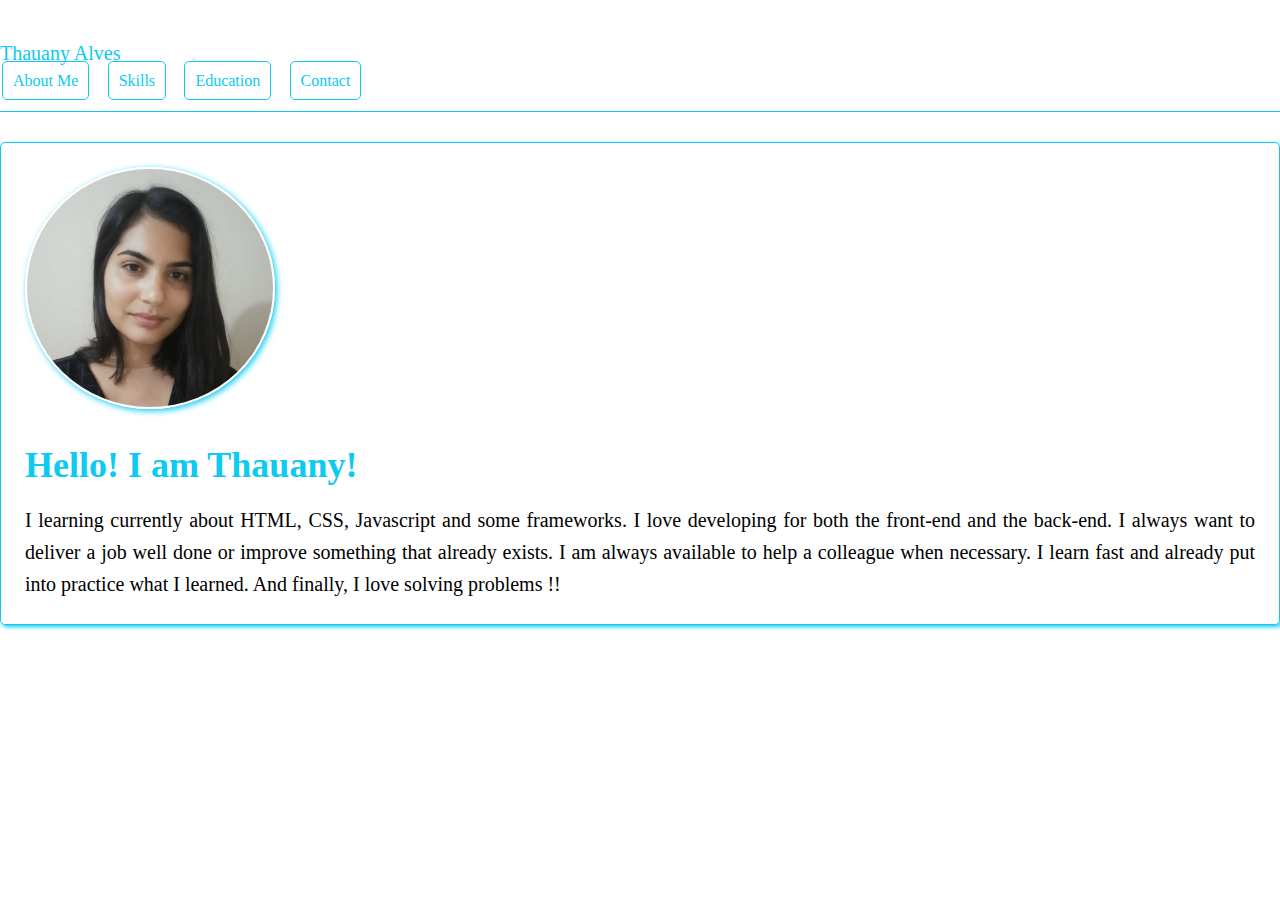
==== index.html @ 52c62b24 "adding pages" ====
<!DOCTYPE html>
<html lang="en">
<head>
    <meta charset="UTF-8">
    <meta name="viewport" content="width=device-width, initial-scale=1.0">
    <link href="https://cdn.jsdelivr.net/npm/bootstrap@5.0.0-beta1/dist/css/bootstrap.min.css" rel="stylesheet" integrity="sha384-giJF6kkoqNQ00vy+HMDP7azOuL0xtbfIcaT9wjKHr8RbDVddVHyTfAAsrekwKmP1" crossorigin="anonymous">
    
    <link rel="stylesheet" href="./styles/style.css">
    <title>Thauany Alves</title>
</head>
<body>
    <div class="container">
        <nav class="navbar navbar-expand-md">
            <div class="container-fluid navbar-content">
              <a class="navbar-brand" href="index.html">Thauany Alves</a>
              <button class="navbar-toggler" type="button" data-bs-toggle="collapse" data-bs-target="#navbarNavAltMarkup" aria-controls="navbarNavAltMarkup" aria-expanded="false" aria-label="Toggle navigation">
                <span class="navbar-toggler-icon"></span>
              </button>
              <div class="collapse navbar-collapse" id="navbarNavAltMarkup">
                <div class="navbar-nav">
                  <a class="nav-link active" aria-current="page" href="./index.html">About Me</a>
                  <a class="nav-link" href="./skills.html">Skills</a>
                  <a class="nav-link" href="./education.html">Education</a>
                  <!-- <a class="nav-link" href="#">Works</a> -->
                  <a class="nav-link" href="./contact-me.html">Contact</a>
                </div>
              </div>
            </div>
          </nav>
          <main>
            <!-- <div class="container about-me"> -->
              <div class="clearfix about-me">
                <!-- <div class="col-4 img-profile"> -->
                  <img id="img-profile" class="col-md-3 img-fluid float-md-start" src="./assets/image/thauany.jpeg" alt="">
                <!-- </div> -->
  
                <!-- <div class="col-8 about-text"> -->
                  <h3>Hello! I am Thauany!</h3>
                  <p>I learning currently about HTML, CSS, Javascript and some frameworks.
                    I love developing for both the front-end and the back-end.
                    I always want to deliver a job well done or improve something that already exists.
                    I am always available to help a colleague when necessary.
                    I learn fast and already put into practice what I learned.
                    And finally, I love solving problems !! </p>
                <!-- </div> -->
              
              </div>
            <!-- </div>            -->

          </main>
          <footer>

          </footer>
    </div>
    
    <script src="https://cdn.jsdelivr.net/npm/bootstrap@5.0.0-beta1/dist/js/bootstrap.bundle.min.js" integrity="sha384-ygbV9kiqUc6oa4msXn9868pTtWMgiQaeYH7/t7LECLbyPA2x65Kgf80OJFdroafW" crossorigin="anonymous"></script>
</body>
</html>
---- styles/style.css ----
*{
    margin: 0;
    padding: 0;
    box-sizing: border-box;
    font-size: 62.5%;
}

body{
    font-size: 18rem;
}

.navbar{
    padding: 20px 0;
    border-bottom: 1px solid #0DCAF0;
}

.nav-link, .navbar-brand, .navbar-toggler-icon{
    color: #0DCAF0;
   
}

.navbar-brand{
    font-size: 2rem;
    font-weight: 500;
}

.nav-link {
    font-size: 1.6rem;
    font-weight: 500;
    border: 1px solid #0DCAF0;
    background-color: none;
    border-radius: 5px;
    margin: 2px;
    margin-right: 12px;
    padding: 10px;

    transition: color 1s, background-color 2s;
}

/* .navbar-toggler{
    background-color: #0DCAF0;
    color: white;
}

.navbar-toggler-icon{
    color: white;
} */

.navbar-brand{
    margin-right: 60px;
}

.navbar-brand, .navbar-nav a{
    text-decoration: none;
}

.navbar-brand:hover{
    color: gray;
    font-size: 2rem
}

.navbar-nav a:hover{
   color: white;
   background-color: #0DCAF0;
}



main{
    display: flex;
    flex-direction: column;
    align-items: center;
    justify-content: space-around;
}

.about-me, .skills, .edu, .works, .contacts{
    border: 1px solid #0DCAF0;
    border-radius: 5px;
    margin: 10px auto;
    padding: 24px;
    margin: 30px auto;

    box-shadow: 2px 2px 4px #0DCAF0;

}

.about-me{
    /* background-color: #0DCAF0; */
    box-shadow: 2px 2px 4px #0DCAF0;
}

.about-me h3{
    font-size: 3.6rem;
    font-weight: bold;
    color: #0DCAF0;
    
    margin: 18px 0;
}

.about-me p{
    font-size: 2rem;
    line-height: 3.2rem;
    text-align: justify;
    
}

.img-profile img{
    border-radius: 50%;
}

#img-profile{
    border-radius: 50%;
    margin-right: 16px;
    margin-bottom: 6px;
    border: 2px solid white;
    box-shadow: 2px 2px 6px #0DCAF0;
    max-width: 250px;
}


h3{
    font-size: 3.6rem;
    font-weight: bold;
    color: #0DCAF0;
    
    margin-bottom: 18px;
}


.card{
    border-color: #0DCAF0;
    margin-top:10px ;

    /* box-shadow: 1px 1px 2px #0DCAF0; */
}

.card-header{
    font-size: 1.6rem;
    color: white;
    background-color: #0DCAF0;
     
    padding: 12px;
}
.skill-item{
    margin-top: 10px;
    margin-bottom: 12px;
}

.img-label{
    width: 28px;
    height: 28px;
    
    display: flex;
    flex-direction: row;
    align-items: center;
    justify-content: space-between;
    margin-bottom: 6px;
}

.img-label span{
    min-width: 112px;
    /* background-color: red; */
    margin-left: 10px;

    font-size: 1.2rem;
    font-weight: 500;
}


.edu-item .card-body p{
    font-size: 1.1rem;
    font-weight: 500;
}

.edu-item .card-body ul{
    margin-top: 14px;
    font-size: 2rem;
}

#contacts .img-label {
    width: 44px;
    height: 44px;
    
    display: flex;
    flex-direction: row;
    align-items: center;
    margin-bottom: 14px; 
} 

.info-text{
    font-size: 2.6rem;
    line-height: 3rem;
    font-weight: 500;
    color: #0DCAF0;
    margin: auto;
}
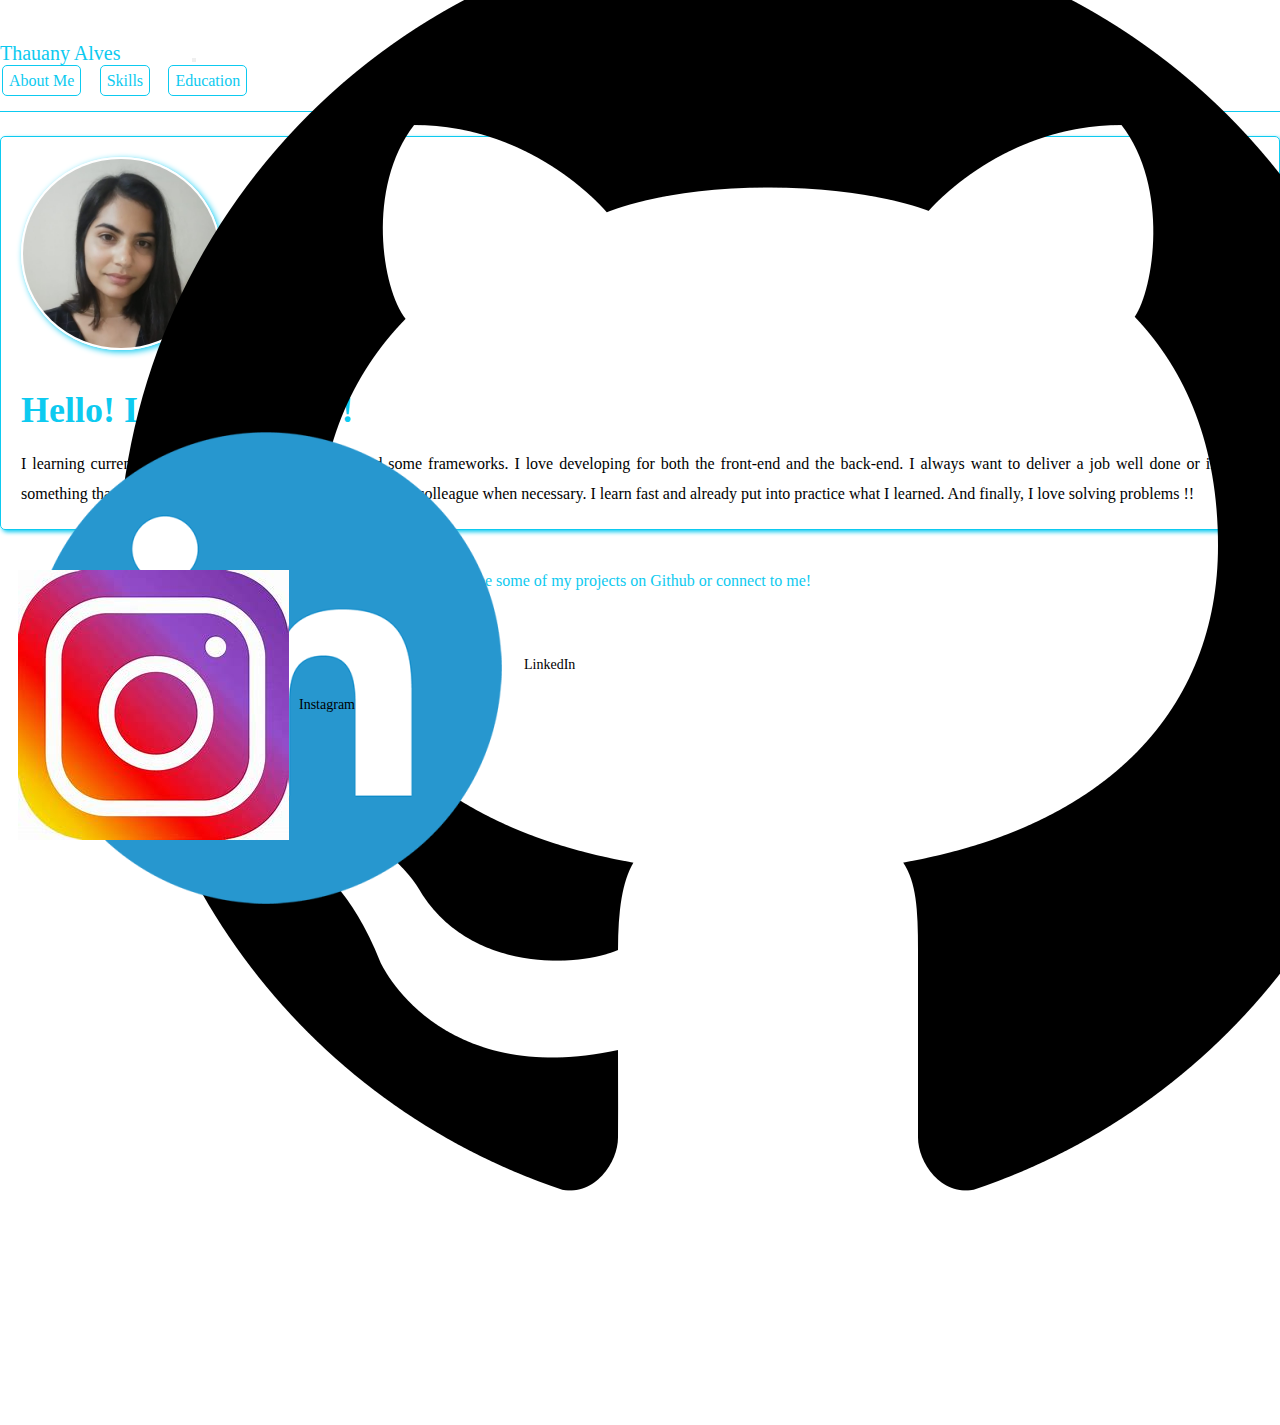
==== commit a0a8ff05: "implementing footer" ====
--- a/index.html
+++ b/index.html
@@ -22,34 +22,55 @@
                   <a class="nav-link" href="./skills.html">Skills</a>
                   <a class="nav-link" href="./education.html">Education</a>
                   <!-- <a class="nav-link" href="#">Works</a> -->
-                  <a class="nav-link" href="./contact-me.html">Contact</a>
+                  <!-- <a class="nav-link" href="./contact-me.html">Contact</a> -->
                 </div>
               </div>
             </div>
           </nav>
           <main>
-            <!-- <div class="container about-me"> -->
-              <div class="clearfix about-me">
-                <!-- <div class="col-4 img-profile"> -->
-                  <img id="img-profile" class="col-md-3 img-fluid float-md-start" src="./assets/image/thauany.jpeg" alt="">
-                <!-- </div> -->
-  
-                <!-- <div class="col-8 about-text"> -->
-                  <h3>Hello! I am Thauany!</h3>
-                  <p>I learning currently about HTML, CSS, Javascript and some frameworks.
-                    I love developing for both the front-end and the back-end.
-                    I always want to deliver a job well done or improve something that already exists.
-                    I am always available to help a colleague when necessary.
-                    I learn fast and already put into practice what I learned.
-                    And finally, I love solving problems !! </p>
-                <!-- </div> -->
-              
+            <div class="clearfix about-me">
+              <img id="img-profile" class="col-3 img-fluid float-md-start" src="./assets/image/thauany.jpeg" alt="">
+
+              <h3>Hello! I am Thauany!</h3>
+              <p>I learning currently about HTML, CSS, Javascript and some frameworks.
+                I love developing for both the front-end and the back-end.
+                I always want to deliver a job well done or improve something that already exists.
+                I am always available to help a colleague when necessary.
+                I learn fast and already put into practice what I learned.
+                And finally, I love solving problems !! </p>
               </div>
-            <!-- </div>            -->
+          </main>
+          <footer>    
+            <div id="contacts" class="contacts" >            
+              <div class="row">
+                <div class="col-md-6">
+                  <p class="info-text">See some of my projects on Github or connect to me!</p>
+                </div>
 
-          </main>
-          <footer>
+                <div class="col-sm-4 col-md-2 label">
+                  <div class="img-label">
+                    <img class="img-fluid" src="./assets/image/github.png" alt="">
+                    <span>Git Hub</span>
+                  </div>
+                </div>
+                
+                <div class="col-sm-4 col-md-2 label">
+                  <div class="img-label">
+                    <img class="img-fluid" src="./assets/image/linkedIn.png" alt="">
+                    <span>LinkedIn</span>
+                  </div>
+                </div>
 
+                <div class="col-sm-4 col-md-2 label">
+                  <div class="img-label">
+                    <img class="img-fluid" src="./assets/image/insta.png" alt="">
+                    <span>Instagram</span>
+                  </div>
+                </div>
+
+                
+              </div>
+            </div>
           </footer>
     </div>
     
--- a/styles/style.css
+++ b/styles/style.css
@@ -7,6 +7,7 @@
 
 body{
     font-size: 18rem;
+    position: relative;
 }
 
 .navbar{
@@ -32,7 +33,7 @@
     border-radius: 5px;
     margin: 2px;
     margin-right: 12px;
-    padding: 10px;
+    padding: 6px;
 
     transition: color 1s, background-color 2s;
 }
@@ -56,7 +57,6 @@
 
 .navbar-brand:hover{
     color: gray;
-    font-size: 2rem
 }
 
 .navbar-nav a:hover{
@@ -73,15 +73,27 @@
     justify-content: space-around;
 }
 
-.about-me, .skills, .edu, .works, .contacts{
+.about-me, .skills, .edu, .works{
     border: 1px solid #0DCAF0;
     border-radius: 5px;
-    margin: 10px auto;
-    padding: 24px;
-    margin: 30px auto;
+    padding: 20px;
+    margin: 24px auto;
 
     box-shadow: 2px 2px 4px #0DCAF0;
 
+}
+
+.contacts{
+    padding: 18px;
+}
+
+#contacts .info-text{
+    text-align: center;
+    font-size: 1.6rem;
+    font-weight: 500;
+    color: #0DCAF0;
+
+    margin-bottom: 18px;
 }
 
 .about-me{
@@ -98,8 +110,8 @@
 }
 
 .about-me p{
-    font-size: 2rem;
-    line-height: 3.2rem;
+    font-size: 1.6rem;
+    line-height: 3rem;
     text-align: justify;
     
 }
@@ -110,16 +122,16 @@
 
 #img-profile{
     border-radius: 50%;
-    margin-right: 16px;
-    margin-bottom: 6px;
+    margin-right: 24px;
+    margin-bottom: 10px;
     border: 2px solid white;
     box-shadow: 2px 2px 6px #0DCAF0;
-    max-width: 250px;
+    max-width: 200px;
 }
 
 
 h3{
-    font-size: 3.6rem;
+    font-size: 3.4rem;
     font-weight: bold;
     color: #0DCAF0;
     
@@ -162,35 +174,83 @@
     /* background-color: red; */
     margin-left: 10px;
 
+    font-size: 1.4rem;
+    font-weight: 500;
+}
+
+.card-title{
+    font-size: 1.6rem;
+    line-height: 2rem;
+}
+
+.card-subtitle{
+    font-size: 1.4rem;
+    line-height: 1.8rem;
+}
+
+.edu-item .card-body p{
     font-size: 1.2rem;
-    font-weight: 500;
-}
-
-
-.edu-item .card-body p{
-    font-size: 1.1rem;
     font-weight: 500;
 }
 
 .edu-item .card-body ul{
     margin-top: 14px;
     font-size: 2rem;
-}
-
-#contacts .img-label {
-    width: 44px;
-    height: 44px;
-    
+    line-height: 2.2rem;
+}
+
+#contacts .label{
     display: flex;
     flex-direction: row;
     align-items: center;
-    margin-bottom: 14px; 
+}
+
+#contacts .img-label {
+    width: 34px;
+    height: 34px;
+    
+    
 } 
 
-.info-text{
-    font-size: 2.6rem;
-    line-height: 3rem;
-    font-weight: 500;
-    color: #0DCAF0;
-    margin: auto;
-}+@media (max-width: 575.98px) {
+    #contacts .label {
+        /* margin-bottom: 8px; */
+        max-width: 140px;
+        margin: 6px auto;
+        /* border: 1px solid red; */
+
+    } 
+
+    #contacts{
+        /* text-align: center; */
+        margin: 16px auto;
+        display: flex;
+        flex-direction: column;
+        align-items: center;
+        
+        /* border: 1px solid red; */
+    }
+
+    .skill-item{
+        width: 46%;
+    }
+
+    .skill-item .img-label{
+        width: 20px;
+        height: 20px;
+        /* border: 1px solid red */
+    }
+
+    .skill-item .img-label span{
+        margin-left: 5px;
+        font-size: 1.3rem;
+    }
+}
+
+@media (max-width: 767.98px) {
+    #img-profile{
+        text-align: center;
+    }
+}
+
+
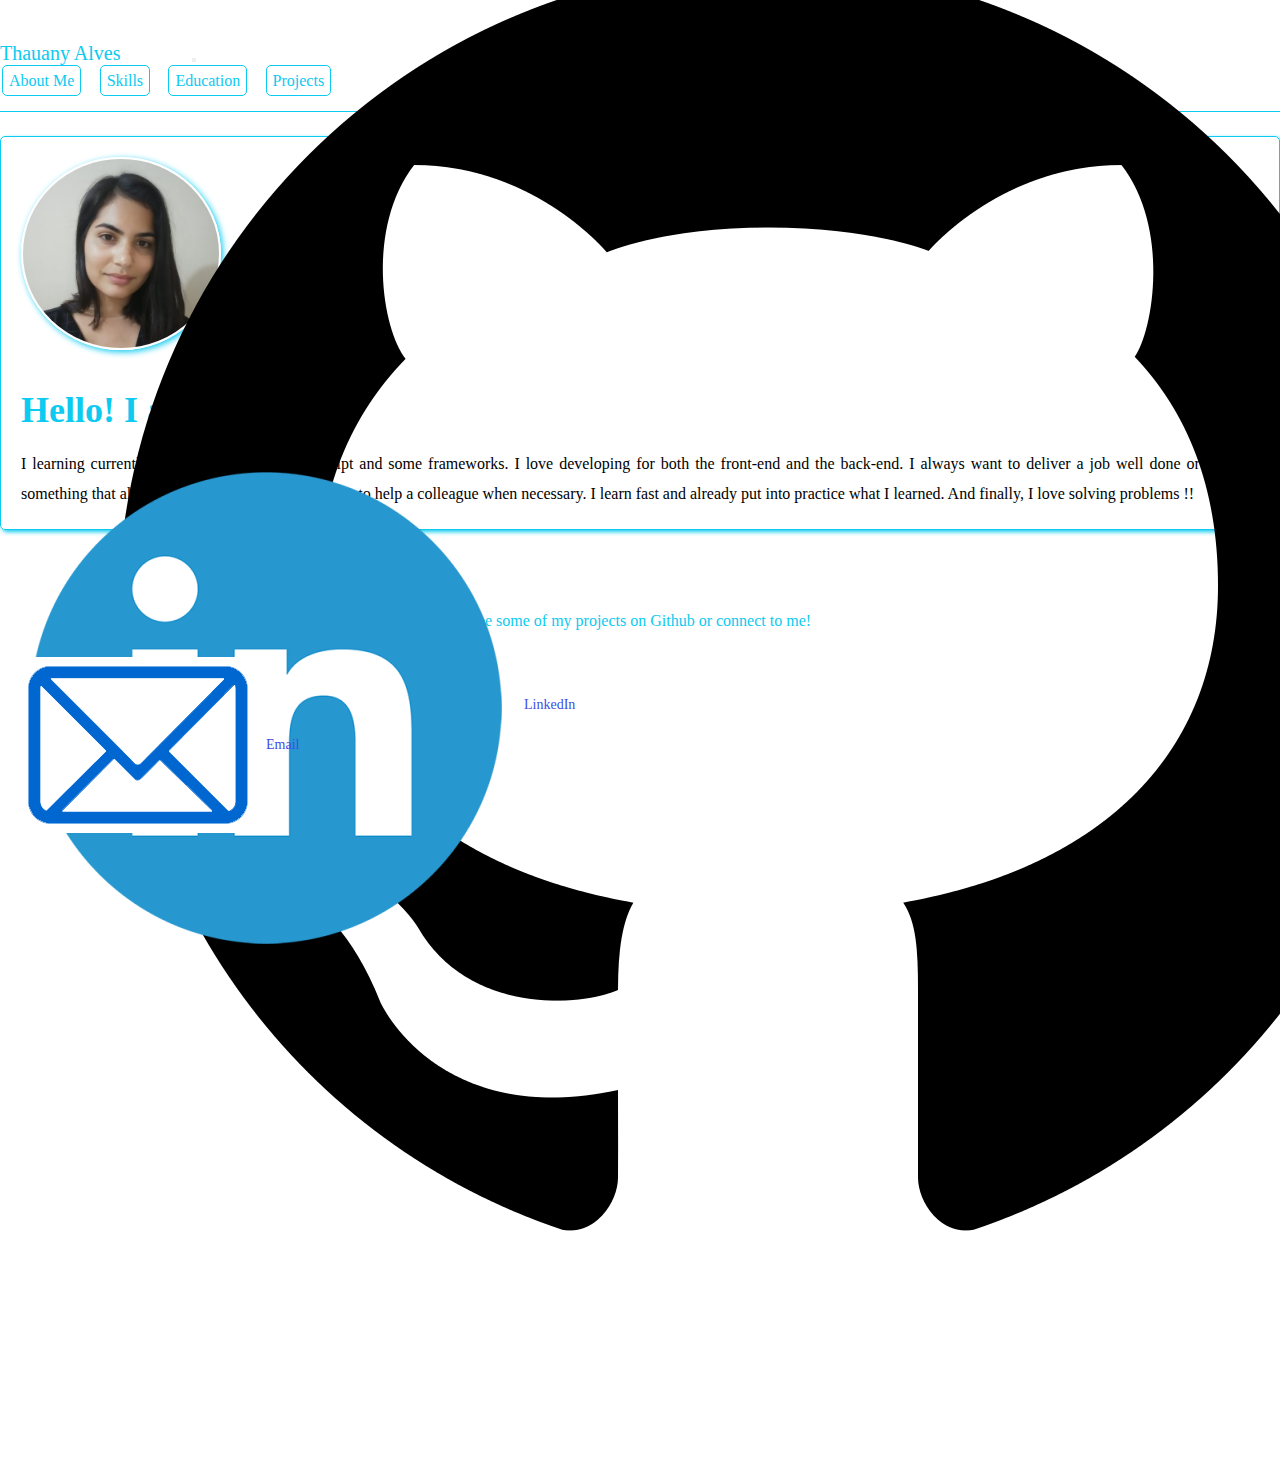
==== commit 6ad06787: "update on links" ====
--- a/index.html
+++ b/index.html
@@ -21,7 +21,7 @@
                   <a class="nav-link active" aria-current="page" href="./index.html">About Me</a>
                   <a class="nav-link" href="./skills.html">Skills</a>
                   <a class="nav-link" href="./education.html">Education</a>
-                  <!-- <a class="nav-link" href="#">Works</a> -->
+                  <a class="nav-link" href="./works.html">Projects</a>
                   <!-- <a class="nav-link" href="./contact-me.html">Contact</a> -->
                 </div>
               </div>
@@ -43,28 +43,35 @@
           <footer>    
             <div id="contacts" class="contacts" >            
               <div class="row">
-                <div class="col-md-6">
+                <div class="col-md-5">
                   <p class="info-text">See some of my projects on Github or connect to me!</p>
                 </div>
 
                 <div class="col-sm-4 col-md-2 label">
                   <div class="img-label">
-                    <img class="img-fluid" src="./assets/image/github.png" alt="">
-                    <span>Git Hub</span>
+                      <img class="img-fluid" src="./assets/image/github.png" alt="">
+                      <span> <a class="contact-link" href="http://github.com/thauany-alves" target="_blank">
+                        Git Hub</a>
+                      </span>
+                    </a>
                   </div>
                 </div>
                 
                 <div class="col-sm-4 col-md-2 label">
                   <div class="img-label">
                     <img class="img-fluid" src="./assets/image/linkedIn.png" alt="">
-                    <span>LinkedIn</span>
+                    <span>
+                      <a href="https://www.linkedin.com/in/thauany-araujo-alves-a01b69116/" target="_blank">LinkedIn</a>
+                    </span>
                   </div>
                 </div>
 
                 <div class="col-sm-4 col-md-2 label">
                   <div class="img-label">
-                    <img class="img-fluid" src="./assets/image/insta.png" alt="">
-                    <span>Instagram</span>
+                    <img class="img-fluid" src="./assets/image/email.png" alt="">
+                    <span>
+                      <a href="emailto:thauanyaraujoalves@hotmail.com">Email</a>
+                    </span>
                   </div>
                 </div>
 
--- a/styles/style.css
+++ b/styles/style.css
@@ -85,6 +85,7 @@
 
 .contacts{
     padding: 18px;
+    margin-top: 40px;
 }
 
 #contacts .info-text{
@@ -140,16 +141,20 @@
 
 
 .card{
-    border-color: #0DCAF0;
     margin-top:10px ;
-
-    /* box-shadow: 1px 1px 2px #0DCAF0; */
+    /* border: 1px solid #3C4DE6; */
+    /* box-shadow: 1px 1px 3px #3C4DE6; */
+}
+
+.card-custom{
+    padding: 10px;
 }
 
 .card-header{
     font-size: 1.6rem;
-    color: white;
+    color: #0f0f0f;
     background-color: #0DCAF0;
+    opacity: 0.7;
      
     padding: 12px;
 }
@@ -170,12 +175,20 @@
 }
 
 .img-label span{
-    min-width: 112px;
+    min-width: 90px;
     /* background-color: red; */
     margin-left: 10px;
 
     font-size: 1.4rem;
     font-weight: 500;
+}
+
+.img-label span a{
+    font-size: 1.4rem;
+    font-weight: 500;
+    text-decoration: none;
+
+    color: #3c4de6;
 }
 
 .card-title{
@@ -203,14 +216,19 @@
     display: flex;
     flex-direction: row;
     align-items: center;
+    margin-right: 6px ;
+    /* border-bottom:1px solid #3c4de6; */
+
 }
 
 #contacts .img-label {
     width: 34px;
-    height: 34px;
-    
-    
+    height: 34px;  
 } 
+
+.contact-link{
+    text-decoration: none;
+}
 
 @media (max-width: 575.98px) {
     #contacts .label {
@@ -247,6 +265,61 @@
     }
 }
 
+.carousel{
+    height: 50vh ;
+
+}
+
+.project-card{
+    /* border-color:gainsboro; */
+    /* border-width: 2px; */
+    margin-top:10px ;
+
+    border-color: transparent;
+
+    padding: 10px;
+}
+
+#project-description h6{
+    margin-bottom: 18px;
+}
+
+#project-description p{
+    font-size: 1.4rem;
+    text-align: justify;
+    font-weight: 500;
+}
+
+.card-link-repository{
+    padding: 4px;
+    margin-top: 30px;
+    border: 2px solid gainsboro;
+    border-radius: 5px;
+    width: 160px;
+}
+
+.img-label-repository{
+    display: flex;
+    flex-direction: row;
+    align-items: center;
+   
+    width: 30px;
+    height: 36px;
+}
+
+.label-link{
+    min-width: 110px;
+    margin-left: 6px;
+    font-size: 1.8rem;
+    line-height: 2.4rem;
+    font-weight: 500;
+
+}
+
+
+
+
+
 @media (max-width: 767.98px) {
     #img-profile{
         text-align: center;
